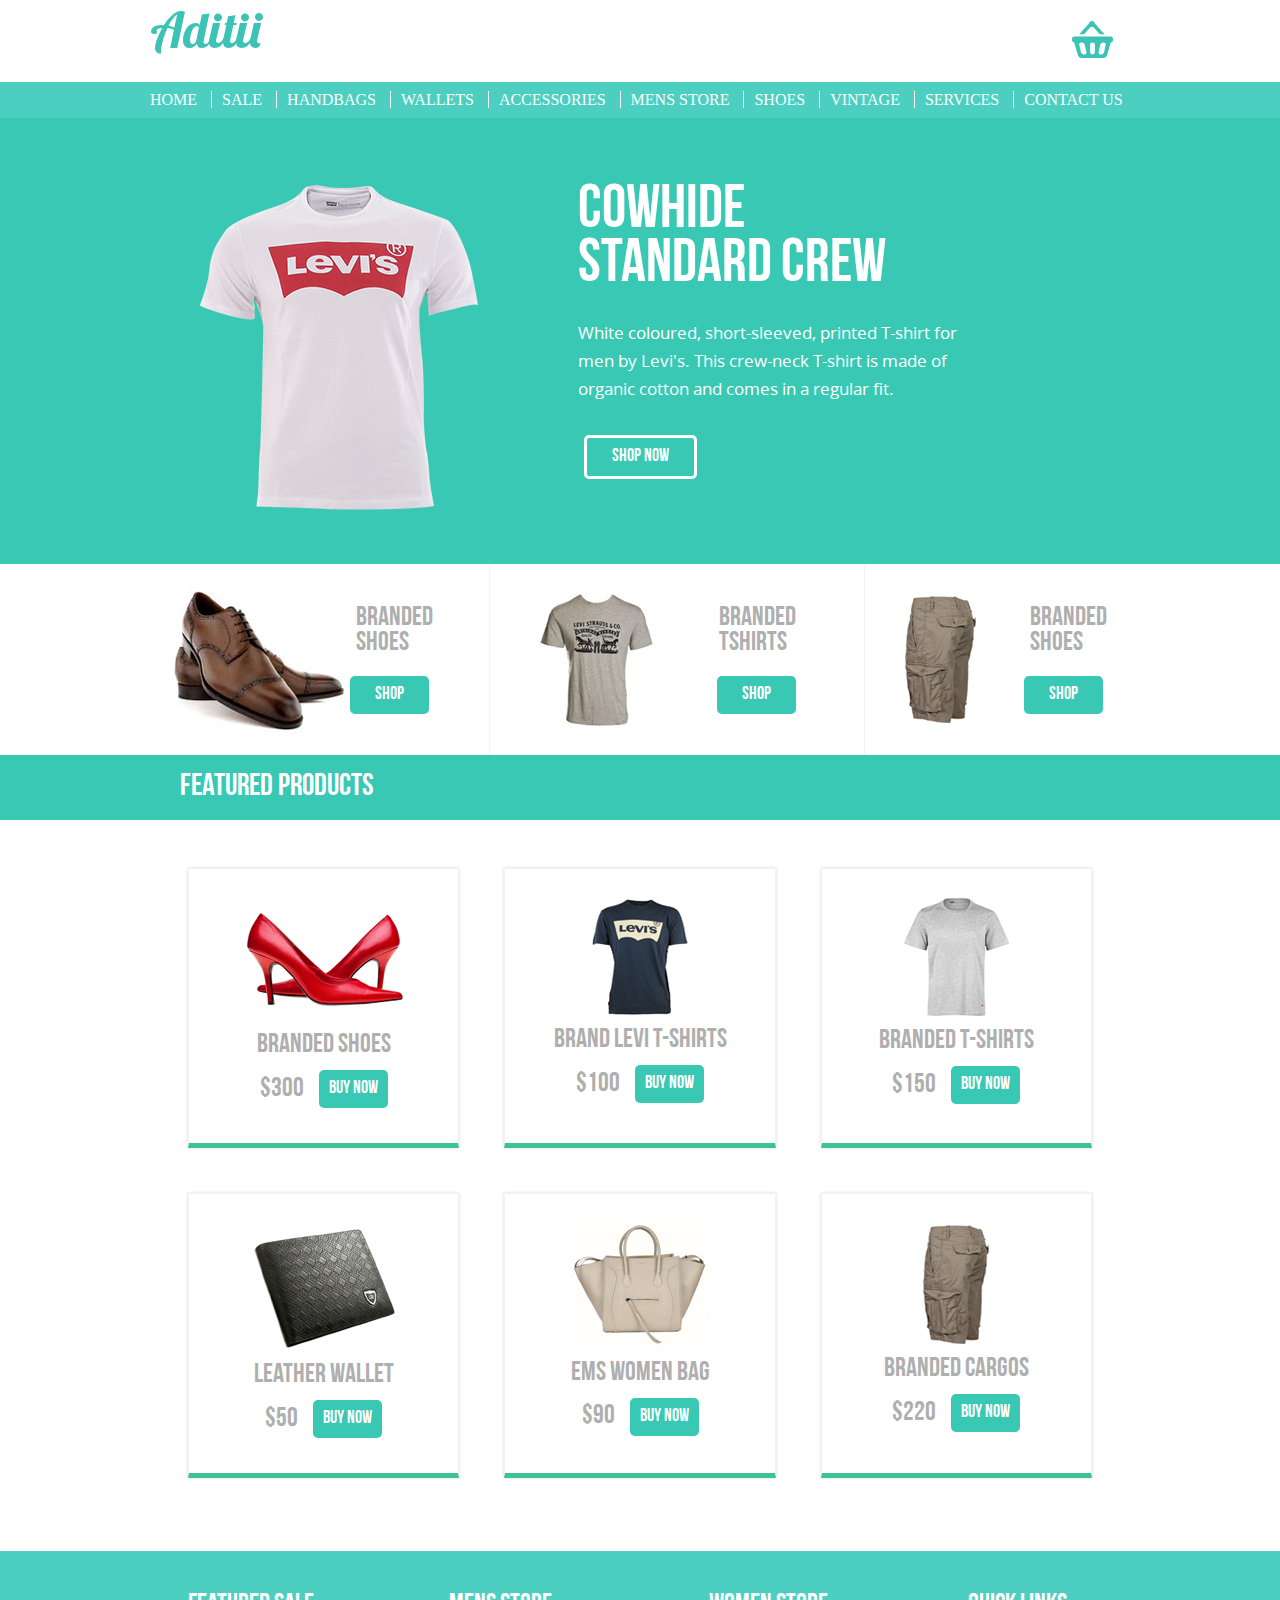
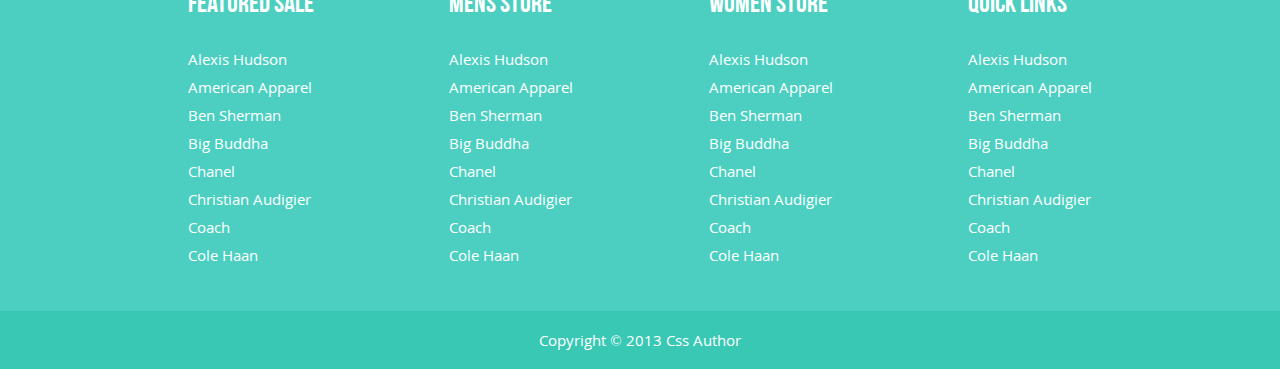
==== HW6/index.html @ 3372318e "complete HW" ====
<!DOCTYPE html>
<html lang="en">
  <head>
    <meta charset="UTF-8" />
    <meta name="viewport" content="width=device-width, initial-scale=1.0" />
    <title>Document</title>
    <link rel="stylesheet" href="style.css" />
  </head>
  <body>
    <!-- Шапка сайта -->
    <header class="header">
      <div class="container header_wrap">
        <a href="#" class="header_logo">Aditii</a>
        <!-- Заглушка для корзины, оформить ее в JS, как изучу -->
        <div class="header__basket">
          <button class="header__basket__button">
            <svg
              xmlns="http://www.w3.org/2000/svg"
              width="41"
              height="37"
              viewBox="0 0 41 37"
            >
              <g>
                <g>
                  <path
                    fill="#3cc3b5"
                    id="basket-button"
                    d="M19.896.01c1.473 0 2.675 1.006 2.939 2.38h.077l9.656 10.741h-4.832l-6.667-7.42c-.367.151-.754.263-1.173.263-.412 0-.807-.112-1.166-.263l-6.674 7.42H7.23l9.65-10.74h.076c.271-1.375 1.473-2.382 2.94-2.382zM2.407 15.514H38.6a2.393 2.393 0 0 1 2.409 2.389v1.192c0 1.26-.978 2.25-2.22 2.35l-3.812 13.157c-1.209 2.387-2.409 2.387-3.617 2.387H9.64c-1.2 0-2.41 0-3.617-2.387L2.22 21.445c-1.25-.1-2.228-1.09-2.228-2.349v-1.192a2.398 2.398 0 0 1 2.416-2.39zm6.786 5.964c-1.338 0-2.209.996-1.927 2.237l1.697 7.422c.283 1.246 1.603 2.27 2.938 2.27h.608c1.338 0 2.204-1.024 1.92-2.27l-1.696-7.422c-.282-1.24-1.602-2.237-2.94-2.237zm11.31 0a2.398 2.398 0 0 0-2.415 2.39v7.157c0 1.323 1.078 2.383 2.416 2.383a2.388 2.388 0 0 0 2.408-2.383v-7.158a2.393 2.393 0 0 0-2.408-2.389zm10.703 0c-1.337 0-2.655.996-2.939 2.237l-1.697 7.422c-.282 1.246.584 2.27 1.92 2.27h.608c1.338 0 2.656-1.024 2.94-2.27l1.696-7.422c.282-1.24-.583-2.237-1.92-2.237z"
                  />
                </g>
              </g>
            </svg>
          </button>
          <p class="header__basket__price"></p>
          <div class="header__basket__items header__basket__close">
            <div class="header__basket__items_head">
              <p class="header_basket_text header__basket__items_name">Name of product</p>
              <p class="header_basket_text header__basket__items_price">Price</p>
              <p class="header_basket_text">Quantity</p>
            </div>
          </div>
        </div>
      </div>
    </header>
    <!-- Навигация сайта -->
    <nav class="nav">
      <div class="container">
        <a href="#" class="nav_link nav_link_no-pad-and-bd">Home</a>
        <a href="#" class="nav_link">Sale</a>
        <a href="#" class="nav_link">Handbags</a>
        <a href="#" class="nav_link">Wallets</a>
        <a href="#" class="nav_link">Accessories</a>
        <a href="#" class="nav_link">Mens Store</a>
        <a href="#" class="nav_link">Shoes</a>
        <a href="#" class="nav_link">Vintage</a>
        <a href="#" class="nav_link">Services</a>
        <a href="#" class="nav_link nav_link_no-pad">Contact us</a>
      </div>
    </nav>
    <!-- Раздел главного продукта -->
    <section class="main-product">
      <div class="container">
        <div class="main-product_wrap">
          <img
            src="img/Layer_1.png"
            alt="t-shirt"
            class="main-product_wrap_img"
          />
          <div class="main-product_desc">
            <h1 class="main-product_desc_title">Cowhide Standard Crew</h1>
            <p class="main-product_desc_text">
              White coloured, short-sleeved, printed T-shirt for men by Levi's.
              This crew-neck T-shirt is made of organic cotton and comes in a
              regular fit.
            </p>
            <a href="#" class="main-product_desc_button">Shop now</a>
          </div>
        </div>
      </div>
    </section>
    <!-- Раздел секций продуктов -->
    <section class="products-section">
      <div class="container">
        <div class="products-section_wrap">
          <div
            class="products-section_inner products-section_inner_no-left-bor-and-pd"
          >
            <img src="img/Layer_3.png" alt="Branded Shoes" />
            <div class="products-section_desc products-section_desc_mar-lef">
              <h3 class="products-section_desc_title">Branded Shoes</h3>
              <a href="#" class="products-section_desc_button">Shop</a>
            </div>
          </div>
          <div class="products-section_inner">
            <img src="img/Layer_5.png" alt="Branded T-Shirts" />
            <div class="products-section_desc">
              <h3 class="products-section_desc_title">Branded Tshirts</h3>
              <a href="#" class="products-section_desc_button">Shop</a>
            </div>
          </div>
          <div class="products-section_inner">
            <img src="img/Layer_6.png" alt="Branded Shoes" />
            <div class="products-section_desc">
              <h3 class="products-section_desc_title">Branded Shoes</h3>
              <a href="#" class="products-section_desc_button">Shop</a>
            </div>
          </div>
        </div>
      </div>
    </section>
    <!-- Раздел распродажи продуктов -->
    <section class="featured-products">
      <div class="featured-products_wrap-for-title">
        <div class="container">
          <h2 class="featured-products_title">Featured products</h2>
        </div>
      </div>
      <div class="container">
        <div class="featured-products_wrap">
          <div class="featured-products_list featured-products_list_mar-bot">
            <img src="img/catalog/id0.png" alt="Branded shoes" />
            <h3 class="featured-products_list_title">Branded shoes</h3>
            <div class="featured-products_list_price-and-button">
              <p class="featured-products_list_price">$300</p>
              <button class="featured-products_list_button" id="btn-0">
                Buy now
              </button>
            </div>
          </div>
          <div class="featured-products_list featured-products_list_mar-bot">
            <img src="img/catalog/id1.png" alt="Brand Levi T-Shirts" />
            <h3 class="featured-products_list_title">Brand Levi T-Shirts</h3>
            <div class="featured-products_list_price-and-button">
              <p class="featured-products_list_price">$100</p>
              <button class="featured-products_list_button" id="btn-1">
                Buy now
              </button>
            </div>
          </div>
          <div class="featured-products_list featured-products_list_mar-bot">
            <img src="img/catalog/id2.png" alt="Branded T-Shirts" />
            <h3 class="featured-products_list_title">Branded T-Shirts</h3>
            <div class="featured-products_list_price-and-button">
              <p class="featured-products_list_price">$150</p>
              <button class="featured-products_list_button" id="btn-2">
                Buy now
              </button>
            </div>
          </div>
          <div class="featured-products_list">
            <img src="img/catalog/id3.png" alt="Leather wallet" />
            <h3 class="featured-products_list_title">Leather wallet</h3>
            <div class="featured-products_list_price-and-button">
              <p class="featured-products_list_price">$50</p>
              <button class="featured-products_list_button" id="btn-3">
                Buy now
              </button>
            </div>
          </div>
          <div class="featured-products_list">
            <img src="img/catalog/id4.png" alt="Ems women bag" />
            <h3 class="featured-products_list_title">Ems women bag</h3>
            <div class="featured-products_list_price-and-button">
              <p class="featured-products_list_price">$90</p>
              <button class="featured-products_list_button" id="btn-4">
                Buy now
              </button>
            </div>
          </div>
          <div class="featured-products_list">
            <img src="img/catalog/id5.png" alt="Branded cargos" />
            <h3 class="featured-products_list_title">Branded cargos</h3>
            <div class="featured-products_list_price-and-button">
              <p class="featured-products_list_price">$220</p>
              <button class="featured-products_list_button" id="btn-5">
                Buy now
              </button>
            </div>
          </div>
        </div>
      </div>
    </section>
    <!-- Нижняя навигация -->
    <nav class="footer-nav">
      <div class="container">
        <div class="footer-nav_wrap">
          <nav class="footer-nav_list">
            <a
              href="#"
              class="footer-nav_list_item footer-nav_list_item_section"
              >Featured sale</a
            >
            <a href="#" class="footer-nav_list_item">Alexis Hudson</a>
            <a href="#" class="footer-nav_list_item">American Apparel</a>
            <a href="#" class="footer-nav_list_item">Ben Sherman</a>
            <a href="#" class="footer-nav_list_item">Big Buddha</a>
            <a href="#" class="footer-nav_list_item">Chanel</a>
            <a href="#" class="footer-nav_list_item">Christian Audigier</a>
            <a href="#" class="footer-nav_list_item">Coach</a>
            <a href="#" class="footer-nav_list_item">Cole Haan</a>
          </nav>
          <nav class="footer-nav_list">
            <a
              href="#"
              class="footer-nav_list_item footer-nav_list_item_section"
              >Mens store</a
            >
            <a href="#" class="footer-nav_list_item">Alexis Hudson</a>
            <a href="#" class="footer-nav_list_item">American Apparel</a>
            <a href="#" class="footer-nav_list_item">Ben Sherman</a>
            <a href="#" class="footer-nav_list_item">Big Buddha</a>
            <a href="#" class="footer-nav_list_item">Chanel</a>
            <a href="#" class="footer-nav_list_item">Christian Audigier</a>
            <a href="#" class="footer-nav_list_item">Coach</a>
            <a href="#" class="footer-nav_list_item">Cole Haan</a>
          </nav>
          <nav class="footer-nav_list">
            <a
              href="#"
              class="footer-nav_list_item footer-nav_list_item_section"
              >Women store</a
            >
            <a href="#" class="footer-nav_list_item">Alexis Hudson</a>
            <a href="#" class="footer-nav_list_item">American Apparel</a>
            <a href="#" class="footer-nav_list_item">Ben Sherman</a>
            <a href="#" class="footer-nav_list_item">Big Buddha</a>
            <a href="#" class="footer-nav_list_item">Chanel</a>
            <a href="#" class="footer-nav_list_item">Christian Audigier</a>
            <a href="#" class="footer-nav_list_item">Coach</a>
            <a href="#" class="footer-nav_list_item">Cole Haan</a>
          </nav>
          <nav class="footer-nav_list">
            <a
              href="#"
              class="footer-nav_list_item footer-nav_list_item_section"
              >Quick links</a
            >
            <a href="#" class="footer-nav_list_item">Alexis Hudson</a>
            <a href="#" class="footer-nav_list_item">American Apparel</a>
            <a href="#" class="footer-nav_list_item">Ben Sherman</a>
            <a href="#" class="footer-nav_list_item">Big Buddha</a>
            <a href="#" class="footer-nav_list_item">Chanel</a>
            <a href="#" class="footer-nav_list_item">Christian Audigier</a>
            <a href="#" class="footer-nav_list_item">Coach</a>
            <a href="#" class="footer-nav_list_item">Cole Haan</a>
          </nav>
        </div>
      </div>
    </nav>
    <!-- Подвал сайта -->
    <footer class="footer">
      <div class="container">
        <p class="footer_text">Copyright &copy; 2013 Css Author</p>
      </div>
    </footer>
    <!-- JS -->
    <script src="main.js"></script>
  </body>
</html>
---- HW6/style.css ----
@font-face {
  font-family: "Lobster 1.4";
  src: url(fonts/Lobster.ttf);
}

@font-face {
  font-family: "BebasNeue";
  src: url(fonts/BebasNeue.ttf);
}

@font-face {
  font-family: "OpenSans";
  src: url(fonts/opensans.ttf);
}

* {
  margin: 0;
  padding: 0;
  -webkit-box-sizing: border-box;
          box-sizing: border-box;
  color: #ffffff;
  font-weight: 400;
}

.container {
  max-width: 980px;
  margin: 0 auto;
}

.header {
  padding: 21px 150px;
}

.header_logo {
  font-size: 49px;
  font-family: "Lobster 1.4";
  line-height: 19px;
  color: #3cc3b5;
  text-decoration: none;
}

.header_wrap {
  display: -webkit-box;
  display: -ms-flexbox;
  display: flex;
  -webkit-box-pack: justify;
      -ms-flex-pack: justify;
          justify-content: space-between;
}

.header__basket {
  display: -webkit-box;
  display: -ms-flexbox;
  display: flex;
  -webkit-box-align: center;
      -ms-flex-align: center;
          align-items: center;
  position: relative;
}

.header__basket__button {
  outline: none;
  background-color: #fff;
  border: 0;
  cursor: pointer;
}

.header__basket__button:hover #basket-button {
  fill: #000;
}

.header__basket__price {
  margin-left: 17px;
  font-family: "BebasNeue";
  font-size: 33px;
  line-height: 19px;
  color: #a1a1a1;
}

.header__basket__items {
  border: 1px solid #000;
  position: absolute;
  top: 120px;
  left: -10px;
  min-width: 300px;
}

.header__basket__items_head, .header__basket__items_item {
  border-bottom: 1px solid #000;
  display: -webkit-box;
  display: -ms-flexbox;
  display: flex;
  -webkit-box-pack: justify;
      -ms-flex-pack: justify;
          justify-content: space-between;
}

.header__basket__open {
  display: block;
}

.header__basket__close {
  display: none;
}

.header_basket_text {
  font-family: "BebasNeue";
  font-size: 18px;
  line-height: 19px;
  text-align: center;
}

.header__basket__items_head p, .header__basket__items_item p {
  padding: 5px 0;
  font-family: "BebasNeue";
  -ms-flex-preferred-size: 100%;
      flex-basis: 100%;
  text-align: center;
}

.header__basket__items_name {
  min-width: 150px;
}

.header__basket__items_price {
  border-left: 1px solid #000;
  border-right: 1px solid #000;
}

.header__basket__items_footer {
  padding: 5px;
  display: -webkit-box;
  display: -ms-flexbox;
  display: flex;
  -webkit-box-pack: justify;
      -ms-flex-pack: justify;
          justify-content: space-between;
}

.nav {
  background-color: #4ccfc1;
  padding: 9px;
}

.nav_link {
  text-decoration: none;
  border-left: 1px solid white;
  padding: 0 10px;
  text-transform: uppercase;
}

.nav_link:hover {
  color: #4ccfc1;
  background-color: #fff;
}

.nav_link_no-pad-and-bd {
  border-left: 0;
  padding-left: 0;
}

.nav_link_no-pad {
  padding-right: 0;
}

.main-product {
  background-color: #39c8b3;
  padding: 67px 150px 54px;
}

.main-product_wrap {
  display: -webkit-box;
  display: -ms-flexbox;
  display: flex;
  margin-left: 50px;
}

.main-product_wrap_img {
  -ms-flex-item-align: start;
      align-self: flex-start;
}

.main-product_desc {
  margin-left: 100px;
  display: -webkit-box;
  display: -ms-flexbox;
  display: flex;
  -webkit-box-orient: vertical;
  -webkit-box-direction: normal;
      -ms-flex-direction: column;
          flex-direction: column;
  -ms-flex-item-align: start;
      align-self: flex-start;
}

.main-product_desc_title {
  font-family: "BebasNeue";
  font-size: 61px;
  line-height: 54px;
  width: 65%;
  margin-bottom: 26px;
}

.main-product_desc_text {
  font-family: "OpenSans";
  font-size: 17px;
  font-weight: 400;
  line-height: 28px;
  width: 75%;
}

.main-product_desc_button {
  font-family: "BebasNeue";
  margin: 32px auto 0 6px;
  padding: 10px 25px;
  font-weight: 700;
  font-size: 18px;
  line-height: 18px;
  background-color: #39c8b3;
  border: 3px solid #ffffff;
  border-radius: 5px;
  text-decoration: none;
  text-transform: uppercase;
}

.products-section {
  padding: 0 150px;
}

.products-section_wrap {
  display: -webkit-box;
  display: -ms-flexbox;
  display: flex;
  -webkit-box-pack: justify;
      -ms-flex-pack: justify;
          justify-content: space-between;
}

.products-section_inner {
  display: -webkit-box;
  display: -ms-flexbox;
  display: flex;
  -webkit-box-align: center;
      -ms-flex-align: center;
          align-items: center;
  border-left: 1px solid #f3f3f3;
  padding: 20px 0px 20px 40px;
}

.products-section_inner_no-left-bor-and-pd {
  border-left: 0;
  padding-left: 0;
}

.products-section_desc {
  display: -webkit-box;
  display: -ms-flexbox;
  display: flex;
  -webkit-box-orient: vertical;
  -webkit-box-direction: normal;
      -ms-flex-direction: column;
          flex-direction: column;
  -webkit-box-align: center;
      -ms-flex-align: center;
          align-items: center;
  margin-left: 20px;
}

.products-section_desc_mar-lef {
  margin-left: -45px;
}

.products-section_desc_title {
  color: #afafaf;
  font-family: "BebasNeue";
  font-size: 27px;
  line-height: 25px;
  margin-bottom: 20px;
  width: 50%;
}

.products-section_desc_button {
  font-family: "BebasNeue";
  padding: 10px 25px;
  font-weight: 700;
  font-size: 18px;
  line-height: 18px;
  background-color: #39c8b3;
  border: 0px solid;
  border-radius: 5px;
  text-decoration: none;
  text-transform: uppercase;
}

.featured-products_wrap-for-title {
  background-color: #39c8b3;
}

.featured-products_title {
  font-family: "BebasNeue";
  font-size: 31px;
  line-height: 25px;
  padding: 20px;
  padding-left: 30px;
}

.featured-products_wrap {
  display: -webkit-box;
  display: -ms-flexbox;
  display: flex;
  -ms-flex-wrap: wrap;
      flex-wrap: wrap;
  -webkit-box-pack: justify;
      -ms-flex-pack: justify;
          justify-content: space-between;
  -ms-flex-line-pack: distribute;
      align-content: space-around;
  margin: 48px 38px 73px;
}

.featured-products_list {
  display: -webkit-box;
  display: -ms-flexbox;
  display: flex;
  -ms-flex-preferred-size: 30%;
      flex-basis: 30%;
  -webkit-box-orient: vertical;
  -webkit-box-direction: normal;
      -ms-flex-direction: column;
          flex-direction: column;
  -webkit-box-align: center;
      -ms-flex-align: center;
          align-items: center;
  -webkit-box-pack: center;
      -ms-flex-pack: center;
          justify-content: center;
  border: 1px solid #f3f3f3;
  border-bottom-width: 5px;
  border-bottom-color: #3cc395;
  -webkit-box-shadow: 0 0 3px rgba(0, 0, 0, 0.16);
          box-shadow: 0 0 3px rgba(0, 0, 0, 0.16);
  padding: 25px 0 35px;
}

.featured-products_list_mar-bot {
  margin-bottom: 45px;
}

.featured-products_list_title {
  margin-top: 13px;
  margin-bottom: 12px;
}

.featured-products_list_title, .featured-products_list_price {
  color: #afafaf;
  font-family: "BebasNeue";
  font-size: 27px;
  line-height: 25px;
}

.featured-products_list_price-and-button {
  display: -webkit-box;
  display: -ms-flexbox;
  display: flex;
  -webkit-box-align: center;
      -ms-flex-align: center;
          align-items: center;
}

.featured-products_list_button {
  margin-left: 15px;
  font-family: "BebasNeue";
  padding: 10px;
  font-weight: 700;
  font-size: 18px;
  line-height: 18px;
  background-color: #39c8b3;
  border: 0px solid;
  border-radius: 5px;
  text-decoration: none;
  text-transform: uppercase;
}

.footer-nav {
  background-color: #4ccfc1;
  padding: 42px 150px;
}

.footer-nav_wrap {
  display: -webkit-box;
  display: -ms-flexbox;
  display: flex;
  -webkit-box-pack: justify;
      -ms-flex-pack: justify;
          justify-content: space-between;
  margin: 0 38px;
}

.footer-nav_list {
  display: -webkit-box;
  display: -ms-flexbox;
  display: flex;
  -webkit-box-orient: vertical;
  -webkit-box-direction: normal;
      -ms-flex-direction: column;
          flex-direction: column;
  font-family: "OpenSans";
  font-size: 15px;
  line-height: 28px;
}

.footer-nav_list_item {
  text-decoration: none;
}

.footer-nav_list_item_section {
  font-family: "BebasNeue";
  font-size: 27px;
  line-height: 25px;
  margin-bottom: 27px;
}

.footer-nav_list_item:hover {
  color: #4ccfc1;
  background-color: #fff;
}

.footer {
  background-color: #39c8b3;
  padding: 15px;
}

.footer_text {
  text-align: center;
  font-family: "OpenSans";
  font-size: 15px;
  line-height: 28px;
}
/*# sourceMappingURL=style.css.map */
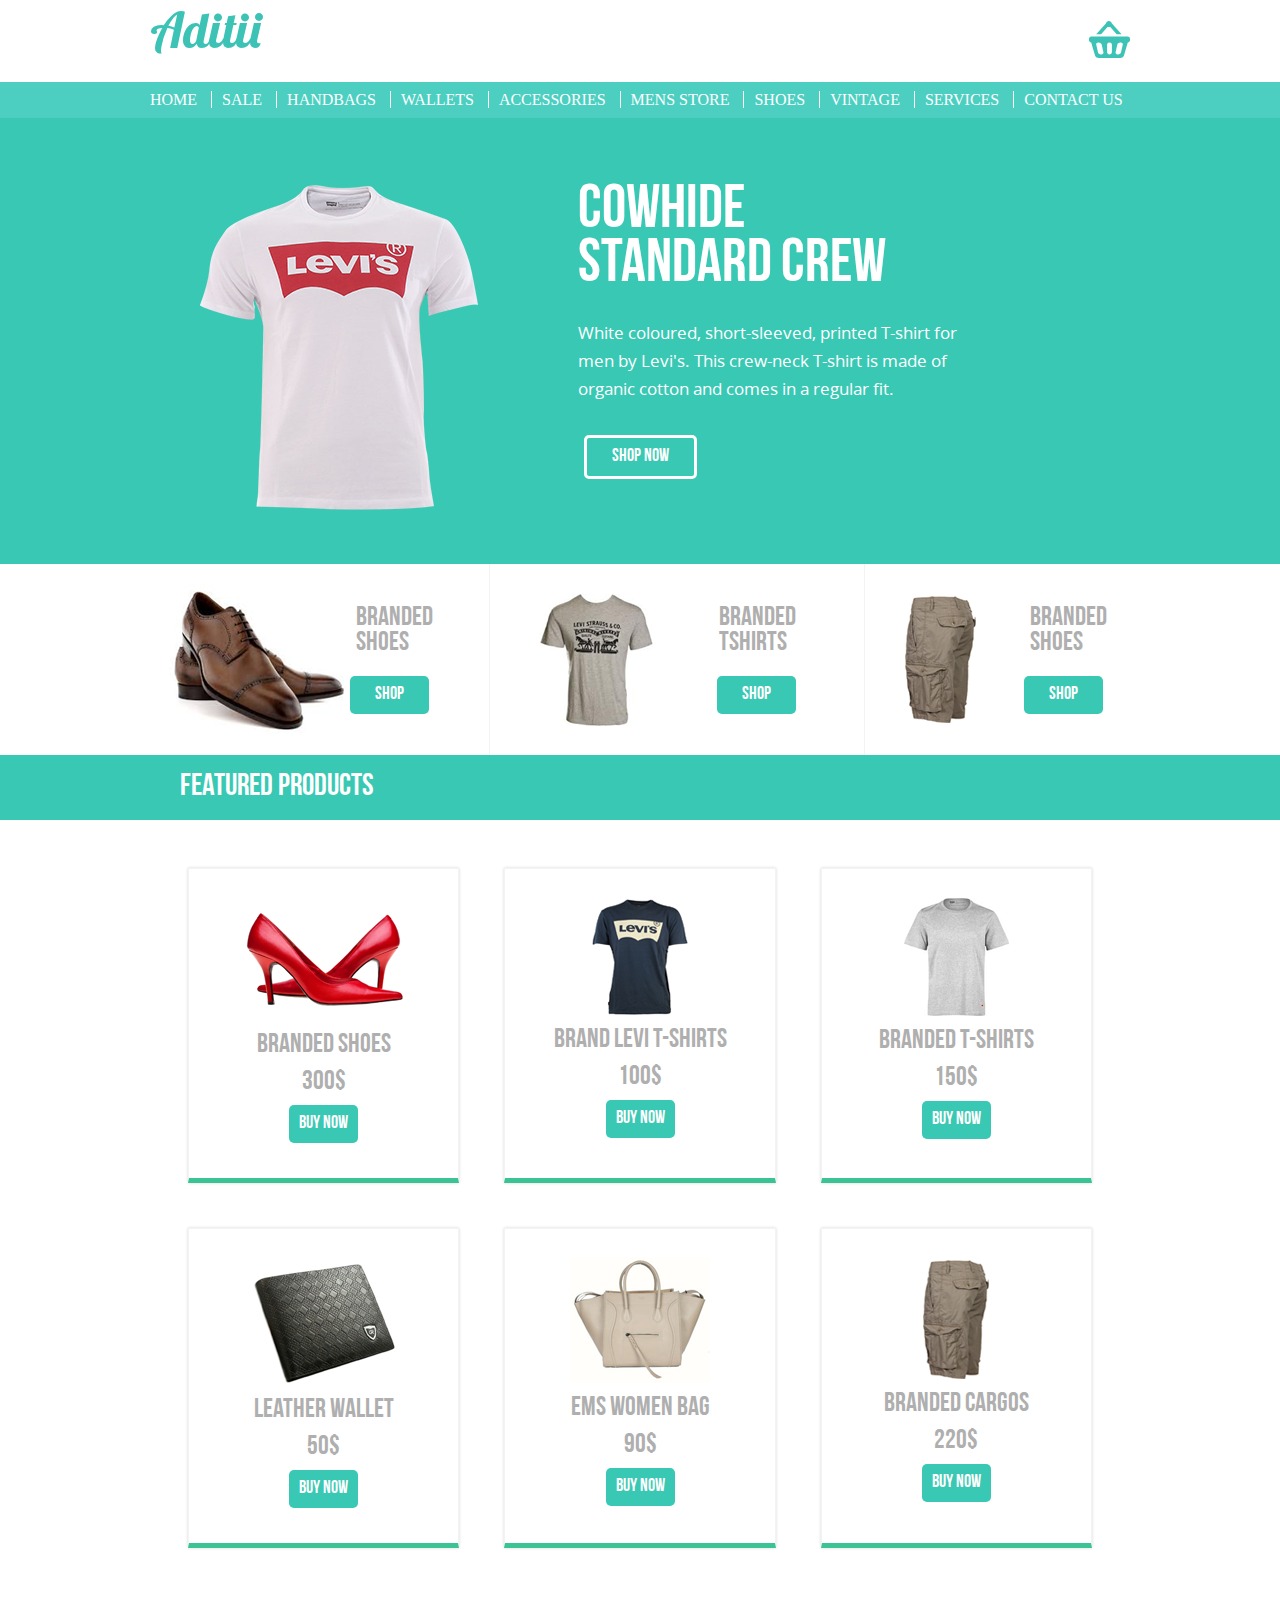
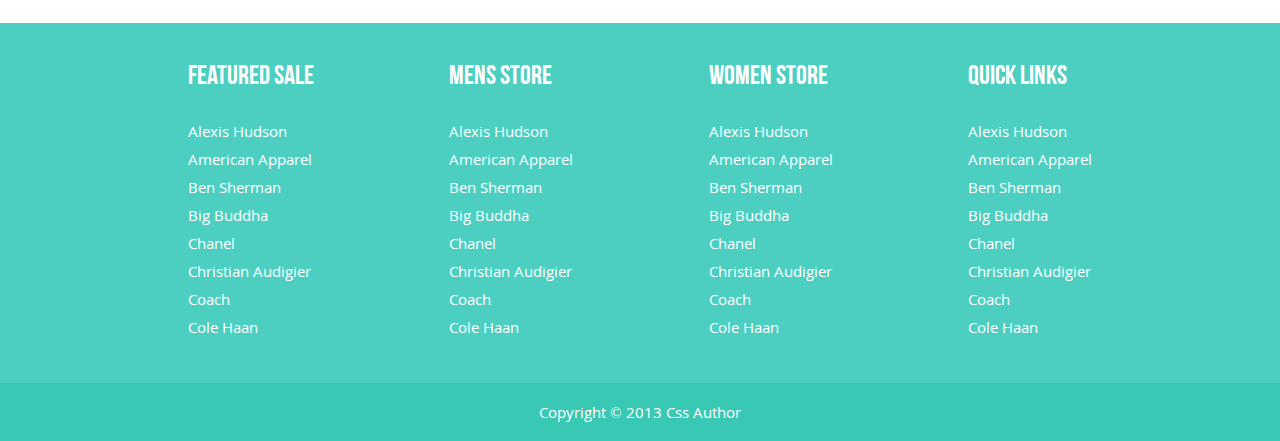
==== commit 8a9c4adb: "create basket" ====
--- a/HW6/index.html
+++ b/HW6/index.html
@@ -11,7 +11,6 @@
     <header class="header">
       <div class="container header_wrap">
         <a href="#" class="header_logo">Aditii</a>
-        <!-- Заглушка для корзины, оформить ее в JS, как изучу -->
         <div class="header__basket">
           <button class="header__basket__button">
             <svg
@@ -31,13 +30,9 @@
               </g>
             </svg>
           </button>
-          <p class="header__basket__price"></p>
+          <!-- <p class="header__basket__price">cart is empty</p> -->
           <div class="header__basket__items header__basket__close">
-            <div class="header__basket__items_head">
-              <p class="header_basket_text header__basket__items_name">Name of product</p>
-              <p class="header_basket_text header__basket__items_price">Price</p>
-              <p class="header_basket_text">Quantity</p>
-            </div>
+            <p class="header__basket__items__empty">Сart is empty</p> 
           </div>
         </div>
       </div>
@@ -117,65 +112,6 @@
       </div>
       <div class="container">
         <div class="featured-products_wrap">
-          <div class="featured-products_list featured-products_list_mar-bot">
-            <img src="img/catalog/id0.png" alt="Branded shoes" />
-            <h3 class="featured-products_list_title">Branded shoes</h3>
-            <div class="featured-products_list_price-and-button">
-              <p class="featured-products_list_price">$300</p>
-              <button class="featured-products_list_button" id="btn-0">
-                Buy now
-              </button>
-            </div>
-          </div>
-          <div class="featured-products_list featured-products_list_mar-bot">
-            <img src="img/catalog/id1.png" alt="Brand Levi T-Shirts" />
-            <h3 class="featured-products_list_title">Brand Levi T-Shirts</h3>
-            <div class="featured-products_list_price-and-button">
-              <p class="featured-products_list_price">$100</p>
-              <button class="featured-products_list_button" id="btn-1">
-                Buy now
-              </button>
-            </div>
-          </div>
-          <div class="featured-products_list featured-products_list_mar-bot">
-            <img src="img/catalog/id2.png" alt="Branded T-Shirts" />
-            <h3 class="featured-products_list_title">Branded T-Shirts</h3>
-            <div class="featured-products_list_price-and-button">
-              <p class="featured-products_list_price">$150</p>
-              <button class="featured-products_list_button" id="btn-2">
-                Buy now
-              </button>
-            </div>
-          </div>
-          <div class="featured-products_list">
-            <img src="img/catalog/id3.png" alt="Leather wallet" />
-            <h3 class="featured-products_list_title">Leather wallet</h3>
-            <div class="featured-products_list_price-and-button">
-              <p class="featured-products_list_price">$50</p>
-              <button class="featured-products_list_button" id="btn-3">
-                Buy now
-              </button>
-            </div>
-          </div>
-          <div class="featured-products_list">
-            <img src="img/catalog/id4.png" alt="Ems women bag" />
-            <h3 class="featured-products_list_title">Ems women bag</h3>
-            <div class="featured-products_list_price-and-button">
-              <p class="featured-products_list_price">$90</p>
-              <button class="featured-products_list_button" id="btn-4">
-                Buy now
-              </button>
-            </div>
-          </div>
-          <div class="featured-products_list">
-            <img src="img/catalog/id5.png" alt="Branded cargos" />
-            <h3 class="featured-products_list_title">Branded cargos</h3>
-            <div class="featured-products_list_price-and-button">
-              <p class="featured-products_list_price">$220</p>
-              <button class="featured-products_list_button" id="btn-5">
-                Buy now
-              </button>
-            </div>
           </div>
         </div>
       </div>
--- a/HW6/style.css
+++ b/HW6/style.css
@@ -70,29 +70,30 @@
 }
 
 .header__basket__price {
-  margin-left: 17px;
-  font-family: "BebasNeue";
-  font-size: 33px;
+  font-family: "BebasNeue";
+  font-size: 20px;
   line-height: 19px;
-  color: #a1a1a1;
+  color: #fff;
+  text-align: center;
 }
 
 .header__basket__items {
   border: 1px solid #000;
   position: absolute;
   top: 120px;
-  left: -10px;
-  min-width: 300px;
-}
-
-.header__basket__items_head, .header__basket__items_item {
+  left: -110px;
+  min-width: 350px;
+}
+
+.header__basket__items_item {
   border-bottom: 1px solid #000;
   display: -webkit-box;
   display: -ms-flexbox;
   display: flex;
-  -webkit-box-pack: justify;
-      -ms-flex-pack: justify;
-          justify-content: space-between;
+  -webkit-box-align: center;
+      -ms-flex-align: center;
+          align-items: center;
+  position: relative;
 }
 
 .header__basket__open {
@@ -110,7 +111,7 @@
   text-align: center;
 }
 
-.header__basket__items_head p, .header__basket__items_item p {
+.header__basket__items_head p, .header__basket__items_item p, .header__basket__items__empty {
   padding: 5px 0;
   font-family: "BebasNeue";
   -ms-flex-preferred-size: 100%;
@@ -119,22 +120,51 @@
 }
 
 .header__basket__items_name {
-  min-width: 150px;
+  min-width: 120px;
+}
+
+.header__basket__items_count {
+  border-left: 1px solid #000;
 }
 
 .header__basket__items_price {
+  min-width: 90px;
   border-left: 1px solid #000;
   border-right: 1px solid #000;
 }
 
-.header__basket__items_footer {
-  padding: 5px;
-  display: -webkit-box;
-  display: -ms-flexbox;
-  display: flex;
-  -webkit-box-pack: justify;
-      -ms-flex-pack: justify;
-          justify-content: space-between;
+.header__basket__items_quantity_btn-minus {
+  position: absolute;
+  top: 18px;
+  left: 124px;
+  padding: 0 6px;
+  border-radius: 100%;
+  font-family: "BebasNeue";
+  font-size: 18px;
+  outline: none;
+  background-color: #39c8b3;
+  cursor: pointer;
+}
+
+.header__basket__items_quantity_btn-minus:hover {
+  color: #000;
+}
+
+.header__basket__items_quantity_btn-plus {
+  position: absolute;
+  top: 18px;
+  left: 164px;
+  padding: 0 6px;
+  border-radius: 100%;
+  font-family: "BebasNeue";
+  font-size: 18px;
+  outline: none;
+  background-color: #39c8b3;
+  cursor: pointer;
+}
+
+.header__basket__items_quantity_btn-plus:hover {
+  color: #000;
 }
 
 .nav {
@@ -315,7 +345,7 @@
           justify-content: space-between;
   -ms-flex-line-pack: distribute;
       align-content: space-around;
-  margin: 48px 38px 73px;
+  margin: 48px 38px 30px;
 }
 
 .featured-products_list {
@@ -340,9 +370,6 @@
   -webkit-box-shadow: 0 0 3px rgba(0, 0, 0, 0.16);
           box-shadow: 0 0 3px rgba(0, 0, 0, 0.16);
   padding: 25px 0 35px;
-}
-
-.featured-products_list_mar-bot {
   margin-bottom: 45px;
 }
 
@@ -358,17 +385,11 @@
   line-height: 25px;
 }
 
-.featured-products_list_price-and-button {
-  display: -webkit-box;
-  display: -ms-flexbox;
-  display: flex;
-  -webkit-box-align: center;
-      -ms-flex-align: center;
-          align-items: center;
+.featured-products_list_price {
+  margin-bottom: 10px;
 }
 
 .featured-products_list_button {
-  margin-left: 15px;
   font-family: "BebasNeue";
   padding: 10px;
   font-weight: 700;
